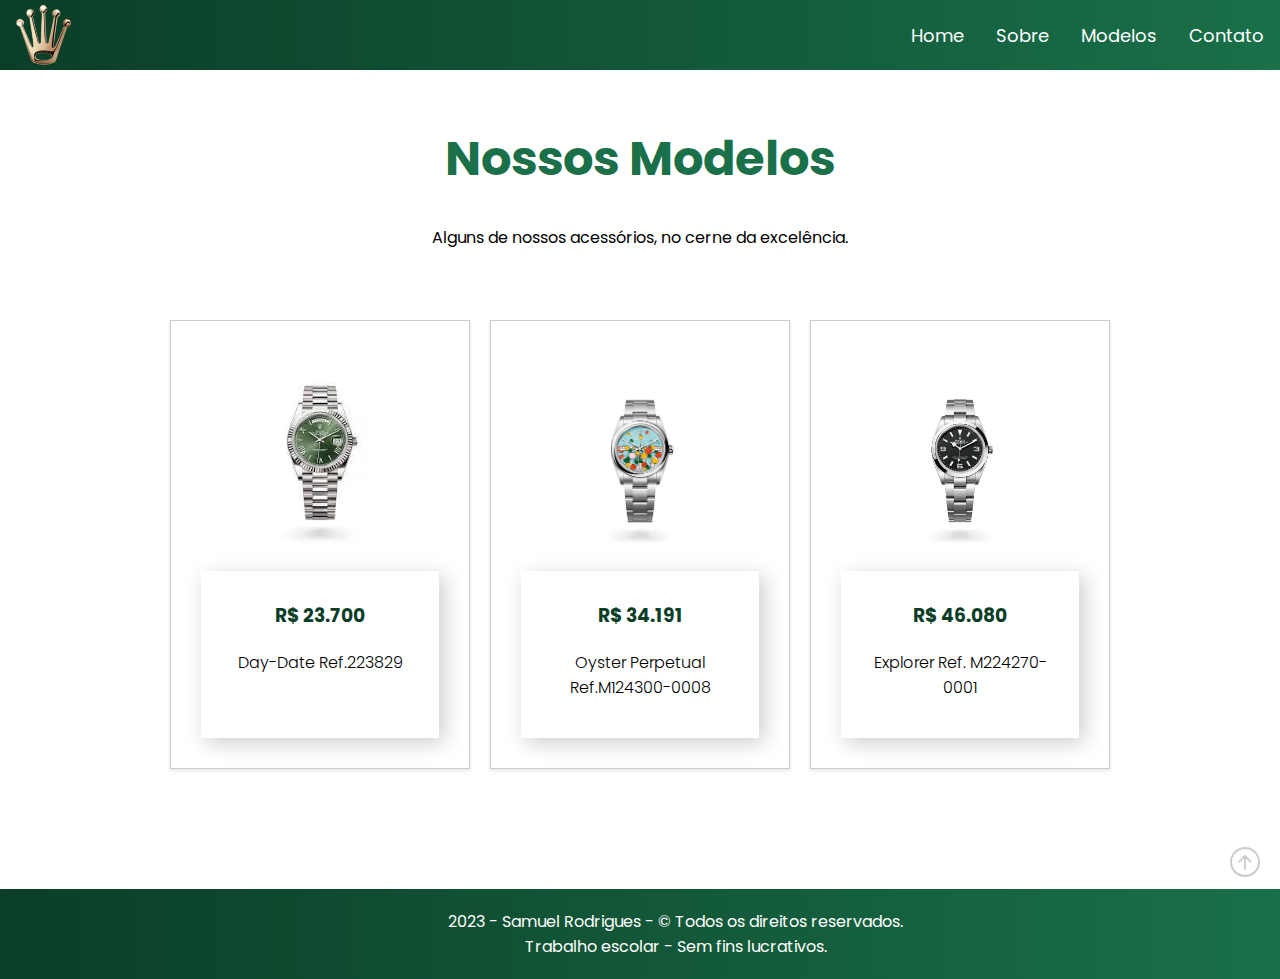
==== modelo.html @ 265abb06 "Add files via upload" ====
<!DOCTYPE html>
<html lang="pt-br">

<head>
    <title>Modelos</title>
    <meta charset="UTF-8">
    <meta name="viewport" content="width=device-width, initial-scale=1.0">
    <link rel="icon" type="img/jpg" href="logo.svg">
    <link rel="stylesheet" href="relogio.css">
    <link rel="stylesheet" href="https://cdn.jsdelivr.net/npm/bootstrap-icons@1.10.5/font/bootstrap-icons.css">
    <script defer src="script.js"></script>
</head>

<body>
    <header class="header">
        <nav class="nav">
            <img src="logo.svg">
            <button class="hamburger"></button>
            <ul class="nav-list">
                <li><a href="index.html">Home</a></li>
                <li><a href="sobre.html">Sobre</a></li>
                <li><a href="#">Modelos</a></li>
                <li><a href="contato.html">Contato</a></li>
            </ul>
        </nav>
    </header>
    <section class="modelos">
        <div class="tp">
            <h2 class="texto-m1">Nossos Modelos</h2>
            <p class="texto-m2">Alguns de nossos acessórios, no cerne da excelência.</p>
            <div class="lista">
                <div class="produto">
                    <div class="layout">
                        <div class="img-container">
                            <img src="img/m1f1.avif" alt="Produto 1" class="img1" data-hover="img/m1f2.avif">
                        </div>
                        <div class="gtexto">
                            <div class="layout-texto">
                                <h3 class="texto-m3">R$ 23.700</h3>
                                <p class="texto-m4">Day-Date Ref.223829</p>
                            </div>
                        </div>
                    </div>
                </div>
                <div class="produto">
                    <div class="layout">
                        <div class="img-container">
                            <img src="img/m2f1.avif" alt="Produto 2" class="img2" data-hover="img/m2f2.avif">
                        </div>
                        <div class="gtexto">
                            <div class="layout-texto">
                                <h3 class="texto-m3">R$ 34.191</h3>
                                <p class="texto-m4">Oyster Perpetual Ref.M124300-0008</p>
                            </div>
                        </div>
                    </div>
                </div>
                <div class="produto">
                    <div class="layout">
                        <div class="img-container">
                            <img src="img/m3f1.avif" alt="Produto 3" class="img3" data-hover="img/m3f2.avif">
                        </div>
                        <div class="gtexto">
                            <div class="layout-texto">
                                <h3 class="texto-m3">R$ 46.080</h3>
                                <p class="texto-m4">Explorer Ref. M224270-0001</p>
                            </div>
                        </div>
                    </div>
                </div>
            </div>
        </div>
    </section>
    <footer class="footer">
        <div id="txt-ft">
            <p id="pf1">2023 - Samuel Rodrigues - &copy; Todos os direitos reservados.</p>
            <p id="pf2">Trabalho escolar - Sem fins lucrativos.</p>
        </div>
    </footer>

    <i class="bi bi-arrow-up-circle" id="btop" alt="Voltar ao Topo"></i>



</body>

</html>
---- relogio.css ----
/*.css utlizado no trabalho "Relógios de Pulso"*/
@import url('https://fonts.googleapis.com/css2?family=Poppins&display=swap');
@import url('https://fonts.googleapis.com/css2?family=EB+Garamond&display=swap');

* {
    margin: 0;
    padding: 0;
    box-sizing: border-box;
}

html,
body {
    height: 100%;
    margin: 0;
    padding: 0;
}



#pi1 {
    background: transparent;
    /* Remove o background */
    height: calc(100vh - 70px);
    width: 100%;
    padding: 20px;
    box-sizing: border-box;
    color: #f9f9f9;
    text-align: center;
    display: flex;
    /* Usando flexbox para centralização vertical e horizontal */
    flex-direction: column;
    align-items: center;
    /* Centraliza horizontalmente */
    justify-content: center;
    /* Centraliza verticalmente */
    position: relative;
    /* Adicione isso para sobrepor o vídeo à div */
}

/* Estilos para o vídeo de fundo */
#backgroundVideo {
    position: absolute;
    /* Posição absoluta em relação à div #pi1 */
    top: 0;
    left: 0;
    width: 100%;
    height: 100%;
    object-fit: cover;
    /* Preenche toda a área da div */
    z-index: -1;
    /* Coloca o vídeo atrás de outros elementos */
}

#pg1 {
    font-family: 'EB Garamond', 'Poppins', 'Arial', 'Sans-serif';
}

#hg1 {
    font-size: 60px;
    font-family: 'Helvetica', 'Poppins', 'Arial', 'Sans-serif';
}

/*SOBRE*/

#bs1 {
    height: calc(100vh - 70px);
    background: transparent;
    height: 100vh;
    padding: 20px;
    margin: 0;
    color: #f9f9f9;
    box-sizing: border-box;
    text-align: center;
    display: flex;
    flex-direction: column;
    align-items: center;
    justify-content: center;
}

#hs1 {
    font-size: 60px;
    margin-right: 30%;
    margin-left: 30%;
    font-family: 'Helvetica', 'Poppins', 'Arial', 'Sans-serif';
}

/* Estilos para o bs2 */
#bs2 {
    height: 100vh;
    background-color: #fff;
    font-family: 'Poppins', 'Arial', 'Sans-serif';
    padding: 20px;
    margin-top: -70px;
    box-sizing: border-box;
    text-align: center;
    display: flex;
    flex-direction: row;
    align-items: center;
}


#hs2 {
    margin-left: 5%;
    width: 40%;
    color: #197049;
    font-size: 40px;
}

#ps2 {
    width: 40%;
    margin-left: 10%;
    font-weight: bold;
    text-align: left;
    font-size: clamp(1.125rem, 1.0625rem + 0.1563vw, 1.25rem);
    line-height: 1.6;
}

#bs3 {
    height: 200vh;
    background-color: #fff;
    font-family: 'Poppins', 'Arial', 'Sans-serif';
    margin-top: -70px;
    display: flex;
    flex-direction: column;
    align-items: center;
}

#ps3 {
    width: 40%;
    margin-left: 10%;
    text-align: left;
    font-size: clamp(1.125rem, 1.0625rem + 0.1563vw, 1.25rem);
    line-height: 1.6;
}

#ctc {
    margin-top: 5%;
    text-align: center;
    display: flex;
    flex-direction: row;
    align-items: center;
}

.container-vs2 video {
    margin-top: 5%;
    width: 100%;
    max-height: 100%;
    order: 2;
}

.img-container-s3 {
    width: 30%;
    margin-left: 10%;
}

#fs3 {
    margin-left: 5%;
    max-width: 100%;
    max-height: 100%;
}

#bs4 {
    height: 400vh;
    background-image: url(img/fs4.avif);
    background-position: center center;
    background-size: cover;
    font-family: Arial, Helvetica, sans-serif;
    padding: 20px;
    margin-top: -70px;
    display: flex;
    flex-direction: column;
    align-items: center;
}

#hs4 {
    margin-top: 15%;
    width: 40%;
    color: #212121;
    font-size: 50px;
    font-weight: bold;
}

#ps4 {
    width: 40%;
    margin-top: 2%;
    text-align: left;
    font-size: clamp(1.125rem, 1.0625rem + 0.1563vw, 1.25rem);
    line-height: 1.6;
}

#bs5 {
    height: 381.8vh;
    background-color: #ddd;
    font-family: 'Poppins', 'Arial', 'Sans-serif';
    padding: 20px;
    margin-top: -70px;
    display: flex;
    flex-direction: column;
    align-items: center;
}

#i {
    font-style: italic;
    width: 40%;
    color: #212121;
    font-size: 50px;
}

#hs5 {
    margin-top: 10%;
    width: 40%;
    color: #212121;
    font-size: 50px;
    font-weight: bold;
}

#ps5 {
    width: 40%;
    margin-top: 2%;
    text-align: left;
    font-size: clamp(1.125rem, 1.0625rem + 0.1563vw, 1.25rem);
    line-height: 1.6;
}

#img-container-s5 {
    width: 100%;
}

#fs5 {
    margin-top: 7%;
    margin-left: 10%;
    max-width: 80%;
    max-height: 80%;
}

.img-container-s52 {
    width: 100%;
    margin-left: 0;
    position: relative;
}

.txt-sobre {
    position: absolute;
    width: 367px;
    font-family: 'SangBleuKingdom', 'Times New Roman', 'Times', 'serif';
    font-size: 34px;
    font-weight: lighter;
    margin-left: 20%;
    color: #000;
    padding: 10px;
}


.l {
    position: absolute;
    top: 31.5%;
    left: 20.5%;
    font-size: 20px;
    font-family: Arial, Helvetica, sans-serif;
    font-weight: lighter;
    color: #000;
}

#fs52 {
    max-width: 100%;
}

#bs6 {
    height: 550vh;
    background-color: #000;
    font-family: 'Poppins', 'Arial', 'Sans-serif';
    padding: 20px;
    margin-top: -1px;
    display: flex;
    flex-direction: column;
    align-items: center;
}

#hs6 {
    margin-top: 5%;
    width: 40%;
    color: #f9f9f9;
    font-size: 50px;
    font-weight: bold;
}

#ps6 {
    width: 40%;
    margin-top: 2%;
    text-align: left;
    color: #fff;
    font-size: clamp(1.125rem, 1.0625rem + 0.1563vw, 1.25rem);
}

#img-container-s6 {
    width: 30%;
}

#fs6 {
    max-width: 100%;
    max-height: 100%;
}

#img-container-s61 {
    width: 80%;
}

#fs61 {
    margin-top: 10%;
    max-width: 100%;
    max-height: 100%;
}

#fs62 {
    margin-top: 3%;
    max-width: 100%;
    max-height: 100%;
}

#txt6 {
    align-items: left;
}

#ps62 {
    margin-left: 25%;
    margin-top: 5%;
    width: 50%;
    font-family: 'SangBleuKingdom', 'Times New Roman', 'Times', 'serif';
    font-size: 50px;
    color: #fff;
}

#ps63 {
    margin-left: 25%;
    margin-top: 1%;
    font-family: Arial, Helvetica, sans-serif;
    color: #fff;
}

#hs62 {
    margin-top: 5%;
    width: 50%;
    color: #f9f9f9;
    font-size: 50px;
    font-weight: bold;
}

#ps64 {
    width: 40%;
    margin-top: 2%;
    text-align: left;
    color: #fff;
    font-size: clamp(1.125rem, 1.0625rem + 0.1563vw, 1.25rem);
}

#bs7 {
    height: 300vh;
    background-image: url(img/fs7.avif);
    background-size: cover;
    background-position: center center;
    font-family: 'Poppins', 'Arial', 'Sans-serif';
    padding: 20px;
    margin-top: 0px;
    display: flex;
    flex-direction: column;
}

#ps7 {
    font-family: 'SangBleuKingdom', 'Times New Roman', 'Times', 'serif';
    width: 40%;
    font-size: 40px;
    color: rgba(255, 255, 255, 0.7);
    margin-top: 10%;
    margin-left: 10%;
}

#ps71 {
    margin-left: 10%;
    margin-top: 1%;
    font-size: 20px;
    color: rgba(255, 255, 255, 0.7);
}

#bs8 {
    height: 300vh;
    background-color: #000;
    font-family: 'Poppins', 'Arial', 'Sans-serif';
    padding: 20px;
    margin-top: 0px;
    display: flex;
    flex-direction: column;
    align-items: center;
}

#hs8 {
    margin-top: 5%;
    width: 40%;
    color: #f9f9f9;
    font-size: 50px;
    font-weight: bold;
}

#ps8 {
    width: 40%;
    margin-top: 2%;
    text-align: left;
    color: #fff;
    font-size: clamp(1.125rem, 1.0625rem + 0.1563vw, 1.25rem);
}

.txt8 {
    align-items: left;
}

#ps81 {
    font-family: 'SangBleuKingdom', 'Times New Roman', 'Times', 'serif';
    font-weight: lighter;
    width: 60%;
    font-size: 60px;
    color: #fff;
    margin-top: 10%;
    margin-left: 20%;
}

#ps82 {
    color: #fff;
    font-size: 20px;
    margin-left: 20%;
    margin-top: 3%;
}

.container-vs8 video {
    margin-top: 5%;
    width: 103.25%;
    max-height: 110%;
    margin-left: -2%;
}

#bs9 {
    height: 300vh;
    background-image: url(img/fs9.avif);
    background-size: cover;
    background-position: center center;
    font-family: 'Poppins', 'Arial', 'Sans-serif';
    padding: 20px;
    margin-top: 0px;
    display: flex;
    flex-direction: column;
    align-items: center;
}

.txt-s9 {
    margin-left: 2%;
}

#hs9 {
    margin-top: 50%;
    width: 40%;
    color: #212121;
    font-size: 50px;
    font-weight: bold;
    font-family: Arial, Helvetica, sans-serif;
}

#ps9 {
    width: 40%;
    text-align: left;
    color: #313130;
    font-weight: thin;
    font-size: clamp(1.125rem, 1.0625rem + 0.1563vw, 1.25rem);
}

/*MODELOS*/

/* Estilos para a lista de produtos */
.modelos .tp {
    min-height: 947px;
    display: flex;
    flex-direction: column;
    align-items: center;
    justify-content: center;
    margin-top: -10%;
}

.modelos .texto-m1 {
    font-size: 3rem;
    font-weight: 700;
    color: #197049;
    max-width: 100%;
    margin: 60px auto 10px;
    text-align: center;
    font-family: 'Poppins', 'Arial', 'Sans-serif';
}

.modelos .texto-m2 {
    margin: 20px auto 20px;
    font-family: 'Poppins', 'Arial', 'Sans-serif';
}

.modelos .lista {
    min-height: 432px;
    display: flex;
    flex-wrap: wrap;
    gap: 20px;
    justify-content: center;
    margin: 50px auto 0;
}

.modelos .produto {
    padding: 30px;
    border: 1px solid #ccc;
    box-shadow: 0 2px 4px rgba(0, 0, 0, 0.1);
    transition: transform 0.3s;
    width: 300px;
    /* Defina a largura desejada para cada produto */
    text-align: center;
}

.modelos .produto:hover {
    transform: translateY(-5px);
}

.modelos .img-container {
    height: 200px;
    /* Defina a altura desejada para as imagens */
    display: flex;
    align-items: center;
    justify-content: center;
}

.modelos .img1 {
    max-width: 100%;
    max-height: 100%;
    transition: transform 0.3s;
}

.modelos .img1:hover {
    transform: scale(1.1);
    background-image: url('img/m1f2.avif');
    /* Define a imagem de hover */
}

.modelos .img2 {
    max-width: 100%;
    max-height: 100%;
    transition: transform 0.3s;
}

.modelos .img2:hover {
    transform: scale(1.1);
    background-image: url('img/m2f2.avif');
    /* Define a imagem de hover */
}

.modelos .img3 {
    max-width: 100%;
    max-height: 100%;
    transition: transform 0.3s;
}

.modelos .img3:hover {
    transform: scale(1.1);
    background-image: url('img/m3f2.avif');
    /* Define a imagem de hover */
}


.modelos .gtexto {
    width: 100%;
    min-height: 167px;
    height: auto;
    box-shadow: 5px 5px 20px 0 rgba(0, 0, 0, 0.2);
    margin-top: 20px;
}

.modelos .layout-texto {
    padding: 30px;
}

.modelos .texto-m3 {
    font-weight: 700;
    margin: 0 auto;
    color: #0b3e27;
    font-family: 'Poppins', 'Arial', 'Sans-serif';
}

.modelos .texto-m4 {
    font-weight: 300;
    margin: 20px auto 0;
    font-family: 'Poppins', 'Arial', 'Sans-serif';
}

/*CONTATO*/
.container {
    font-family: 'Poppins', 'Arial', 'Sans-serif';
    margin-top: 1%;
    margin-left: 7%;
    width: 85%;
    background: #fff;
    border-radius: 6px;
    padding: 20px 60px 30px 40px;
    box-shadow: 0 5px 10px rgba(0, 0, 0, 0.2);
}

.container .conteudo {
    display: flex;
    align-items: center;
    justify-content: space-between;
}

.container .conteudo .infos {
    width: 25%;
    display: flex;
    flex-direction: column;
    align-items: center;
    justify-content: center;
    margin-top: 15px;
    position: relative;
}

.conteudo .infos::before {
    content: '';
    position: absolute;
    height: 70%;
    width: 2px;
    right: -15px;
    top: 50%;
    transform: translateY(-50%);
    background: #0b3e27;
}

.conteudo .infos .detalhe {
    margin: 14px;
    text-align: center;
}

.conteudo .infos .detalhe i {
    font-size: 30px;
    color: #197049;
    margin-bottom: 10px;
}

.conteudo .infos .detalhes .topico {
    font-size: 18px;
    font-weight: 500;
}

.conteudo .info .detalhe .texto1,
.conteudo .info .detalhe .texto2 {
    font-size: 14px;
    color: #afafb6;
}


.container .conteudo .pr {
    width: 75%;
    margin-left: 75px;
}

.conteudo .pr .tptx {
    font-size: 23px;
    font-weight: 600;
    color: #197049;
}

.pr .form {
    height: 50px;
    width: 100%;
    margin: 12px 0;
}

.pr .form input,
.pr .form textarea {
    height: 100%;
    width: 100%;
    border: none;
    outline: none;
    font-size: 16px;
    background: #F0F1F8;
    border-radius: 6px;
    padding: 0 15px;
    resize: none;
}

.pr .msg {
    min-height: 110px;
}

.pr .form textarea {
    padding-top: 6px;
}

.pr .button {
    display: inline-block;
    margin-top: 12px;
}

.pr .button button[type="submit"] {
    color: #fff;
    font-size: 18px;
    outline: none;
    border: none;
    padding: 8px 16px;
    border-radius: 6px;
    background: #197049;
    cursor: pointer;
    transition: all 0.3s ease;
}

.pr .button button[type="submit"]:hover {
    background: #0b3e27;
}

.erro {
    width: 10%;
}

/*HEADER*/
#btop {
    position: fixed;
    bottom: 20px;
    right: 20px;
    z-index: 1000;
    cursor: pointer;
    font-size: 30px;
    color: #c0c0c0d3;
    transition: 0.5s;
}

#btop:hover {
    font-size: 40px;
    color: #197049;
    transition: 0.5s;
}



img {
    max-width: 4.4%;
    height: auto;
}

a {
    font-family: 'Poppins', 'Arial', 'sans-serif';
    text-decoration: none;
}

.header {
    background: linear-gradient(to right, #0b3e27, #197049);
    padding-inline: 16px;

}

.nav {
    max-width: 1280px;
    height: 70px;
    margin-inline: auto;
    display: flex;
    justify-content: space-between;
    align-items: center;
}

.nav-list {
    display: flex;
    gap: 32px;
    list-style: none;
}

.nav-list a {
    font-size: 18px;
    color: #fff;
    padding-block: 16px;
}

.hamburger {
    display: none;
    border: none;
    background: none;
    border-top: 3px solid #fff;
    cursor: pointer;
}

.hamburger::after,
.hamburger::before {
    content: " ";
    display: block;
    width: 30px;
    height: 3px;
    background: #fff;
    margin-top: 5px;
    position: relative;
    transition: 0.3s;
}

/*FOOTER*/
.footer {
    background: linear-gradient(to right, #0b3e27, #197049);
    font-family: 'Poppins', 'Arial', 'Sans-serif';
    display: flex;
    flex-direction: column;
    align-items: center;
    justify-content: center;
    width: 100%;
    height: 10%;
    bottom: 0;
    overflow: auto;
}

.footerct {
    background: linear-gradient(to right, #0b3e27, #197049);
    font-family: 'Poppins', 'Arial', 'Sans-serif';
    display: flex;
    flex-direction: column;
    align-items: center;
    justify-content: center;
    width: 100%;
    position: absolute;
    bottom: 0;
    height: 10%;
    overflow: auto;

}

#txt-ft {
    width: 60%;
    color: #fff;
}

#pf1 {
    margin-left: 25%;
}

#pf2 {
    margin-left: 35%;
}



/*TODA RESPONSIVIDADE FOI FEITA PARA O DISPOSITIVO: IPHONE 12 PRO*/
/*RESPONSIVO HEADER*/
@media (max-width: 750px) {
    img {
        max-width: 10%;
        height: auto;
    }


    .hamburger {
        display: block;
        z-index: 2;
    }

    .nav-list {
        position: fixed;
        top: 0;
        left: 0;
        width: 100vw;
        height: 100vh;
        background: linear-gradient(to right, #0b3e27, #197049);
        clip-path: circle(100px at 90% -15%);
        transition: 1s ease-out;
        flex-direction: column;
        justify-content: space-around;
        align-items: center;
        gap: 0;
        pointer-events: none;
        z-index: 1;
    }

    .nav-list a {
        font-size: 24px;
        opacity: 0;
    }

    .nav-list li:nth-child(1) a {
        transition: 0.5s 0.2s;
    }

    .nav-list li:nth-child(2) a {
        transition: 0.5s 0.4s;
    }

    .nav-list li:nth-child(3) a {
        transition: 0.5s 0.6s;
    }

    /* Estilos ativos */

    .nav.active .nav-list {
        clip-path: circle(1500px at 90% -15%);
        pointer-events: all;
    }

    .nav.active .nav-list a {
        opacity: 1;
    }

    .nav.active .hamburger {
        position: fixed;
        top: 26px;
        right: 16px;
        border-top-color: transparent;
    }

    .nav.active .hamburger::before {
        transform: rotate(135deg);
    }

    .nav.active .hamburger::after {
        transform: rotate(-135deg);
        top: -7px;
    }
}

/*RESPONSIVO CONTATO*/
@media (max-width: 950px) {
    .container {
        width: 90%;
        padding: 30px 40px 40px 35px;
    }

    .container .conteudo .pr {
        width: 75%;
        margin-left: 55px;
    }
}

@media (max-width: 820px) {
    .container {
        margin: 20px 0;
        height: 110%;
        margin-left: 5%;
    }

    .container .conteudo {
        flex-direction: column-reverse;
    }

    .container .conteudo .info {
        width: 100%;
        flex-direction: row;
        margin-top: 40px;
        justify-content: center;
        flex-wrap: wrap;
    }

    .conteudo .infos::before {
        display: none;
    }

    .container .conteudo .info::before {
        display: none;
    }

    .container .conteudo .pr {
        width: 100%;
        margin-left: 0;
    }

    .infos {
        size: 1vh;
    }

    .texto1 {
        font-size: 1vh;
    }

    .texto2 {
        font-size: 1vh;
    }

}

/*RESPONSIVO MODELOS*/

@media (max-width: 767px) {

    .modelos .texto-m1,
    .modelos .texto-m2 {
        max-width: 90%;
        /* Reduz a largura dos textos */
    }

    .modelos .lista {
        flex-direction: column;
        /* Alinha os produtos em uma única coluna */
    }

    .modelos .produto {
        width: 100%;
        /* Faz com que os produtos ocupem toda a largura */
    }
}

/*SOBRE RESPONSIVO*/

/* Responsividade para Section1 */
@media (max-width: 800px) {
    #bs1 {
        padding: 10px;
    }

    #hs1 {
        font-size: 8vw;
    }
}

@media (max-width: 600px) {
    #bs1 {
        padding: 8px;
    }

    #hs1 {
        font-size: 6vw;
    }
}

/* Responsividade para Section2 */
@media (max-width: 900px) {
    #bs2 {
        flex-direction: column;
        align-items: center;
        height: 100vh;
    }

    #hs2 {
        width: 90%;
        font-size: 8vw;
        margin-top: 10%;
    }

    #ps2 {
        width: 90%;
        margin-top: 5%;
    }
}

@media (max-width: 700px) {
    #bs2 {
        flex-direction: column;
        align-items: center;
        height: 50vh;
    }

    #hs2 {
        width: 90%;
        font-size: 6vw;
        margin-top: 10%;
    }

    #ps2 {
        width: 90%;
        margin-top: 5%;
    }
}

/* Responsividade para Section3 */
@media (max-width: 768px) {
    #bs3 {
        margin-left: -5%;
        height: 100vh;
    }

    #ps3 {
        font-size: calc(12px + 0.5vw);
        width: 70%;
    }

    #ctc {
        flex-direction: column;
        align-items: center;
        margin-left: -12%;
    }

    .img-container-s3 {
        width: 70%;
        align-content: center;
    }
}

/* Responsividade para Section4 */
@media (max-width: 768px) {
    #bs4 {
        margin-top: 15%;
        margin-left: -5%;
        height: 300vh;
    }

    #hs4 {
        margin-top: 5%;
        font-size: 6vw;
    }

    #ps4 {
        font-size: calc(12px + 0.5vw);
        width: 60%;
    }
}

/* Responsividade para Section5 */
@media (max-width: 768px) {
    #bs5 {
        height: calc(230vh + 0.6777vh);
    }

    #i {
        width: 90%;
        font-size: 6vw;
    }

    #hs5 {
        width: 90%;
        font-size: 6vw;
    }

    #ps5 {
        font-size: calc(12px + 0.5vw);
        width: 60%;
    }

    #fs5 {
        margin-top: 5%;
        margin-left: 0;
        max-width: 100%;
        max-height: 100%;
    }

    .txt-sobre {
        margin-top: 40%;
        font-size: calc(30px + 0.5vw);
        width: 80%;
        margin-left: 2%;
    }

    .l {
        margin-top: -30%;
        font-size: 3vw;
    }

    #fs52 {
        margin-top: 130.5%;
        margin-left: 8%;
        width: 400vh;
        height: auto;
    }
}

/* Responsividade para Section6 */
@media (max-width: 768px) {
    #bs6 {
        margin-top: -2%;
        height: 480vh;
    }

    #hs6 {
        font-size: calc(50px - 0.5vw);
        width: 80%;
    }

    #ps6 {
        font-size: calc(20px - 0.5vw);
        width: 80%;
    }

    #img-container-s6 {
        width: 90%;
    }

    #img-container-s61 {
        width: 100%;
    }

    #fs61 {
        margin-top: 5%;
    }

    #fs62 {
        margin-top: 3%;
    }

    #txt6 {
        text-align: center;
    }

    #ps62 {
        font-size: calc(6vh - 0.5vw);
        width: 80%;
        margin-left: 7%;
    }

    #ps63 {
        margin-left: 5%;
    }

    #hs62 {
        font-size: calc(50px - 0.5vw);
        width: 80%;
    }

    #ps64 {
        font-size: calc(20px - 0.5vw);
        width: 80%;
    }
}

/* Responsividade para Section7 */
@media (max-width: 768px) {
    #bs7 {
        height: 200vh;
    }

    #ps7 {
        margin-left: 2%;
        font-size: calc(50px - 0.5vw);
        width: 90%;
    }

    #ps71 {
        font-size: calc(20px - 0.5vw);
        width: 80%;
        margin-left: 10%;
    }
}

/* Responsividade para Section8 */
@media (max-width: 768px) {
    #bs8 {
        height: 170vh;
    }

    #hs8 {
        font-size: calc(20px - 0.5vw);
        width: 80%;
    }

    #ps8 {
        font-size: calc(20px - 1vw);
        width: 80%;
    }

    #ps81 {
        width: 90%;
        font-size: 4vw;
        margin-top: 3%;
        margin-left: 5%;
    }

    #ps82 {
        font-size: 2vw;
        margin-left: 5%;
        margin-top: 2%;
    }
}

/* Responsividade para Section9 */
@media (max-width: 768px) {
    #bs9 {
        margin-top: 0%;
    }

    .txt-s9 {
        margin-top: 40vh;
    }

    #hs9 {
        width: 90%;
        font-size: 6vw;
        margin-top: 100%;
    }

    #ps9 {
        margin-top: 5%;
        font-size: calc(20px - 0.5vw);
        width: 80%;
    }
}

/*FOOTER RESPONSIVO*/

@media (max-width : 768px) {
    #txt-ft {
        display: flex;
        flex-direction: column;
        align-content: center;
        margin-left: -15%;

    }

    #pf1,
    #pf2 {
        font-size: calc(10px - 0.9vw);
        width: 90%;
    }
}

@media (max-width : 768px) {
    .footerct {
        display: flex;
        flex-direction: column;
        align-content: center;
        margin-left: 0;
        margin-bottom: -80%;
    }

    #pf1,
    #pf2 {
        font-size: calc(10px - 0.9vw);
        width: 90%;
    }
}
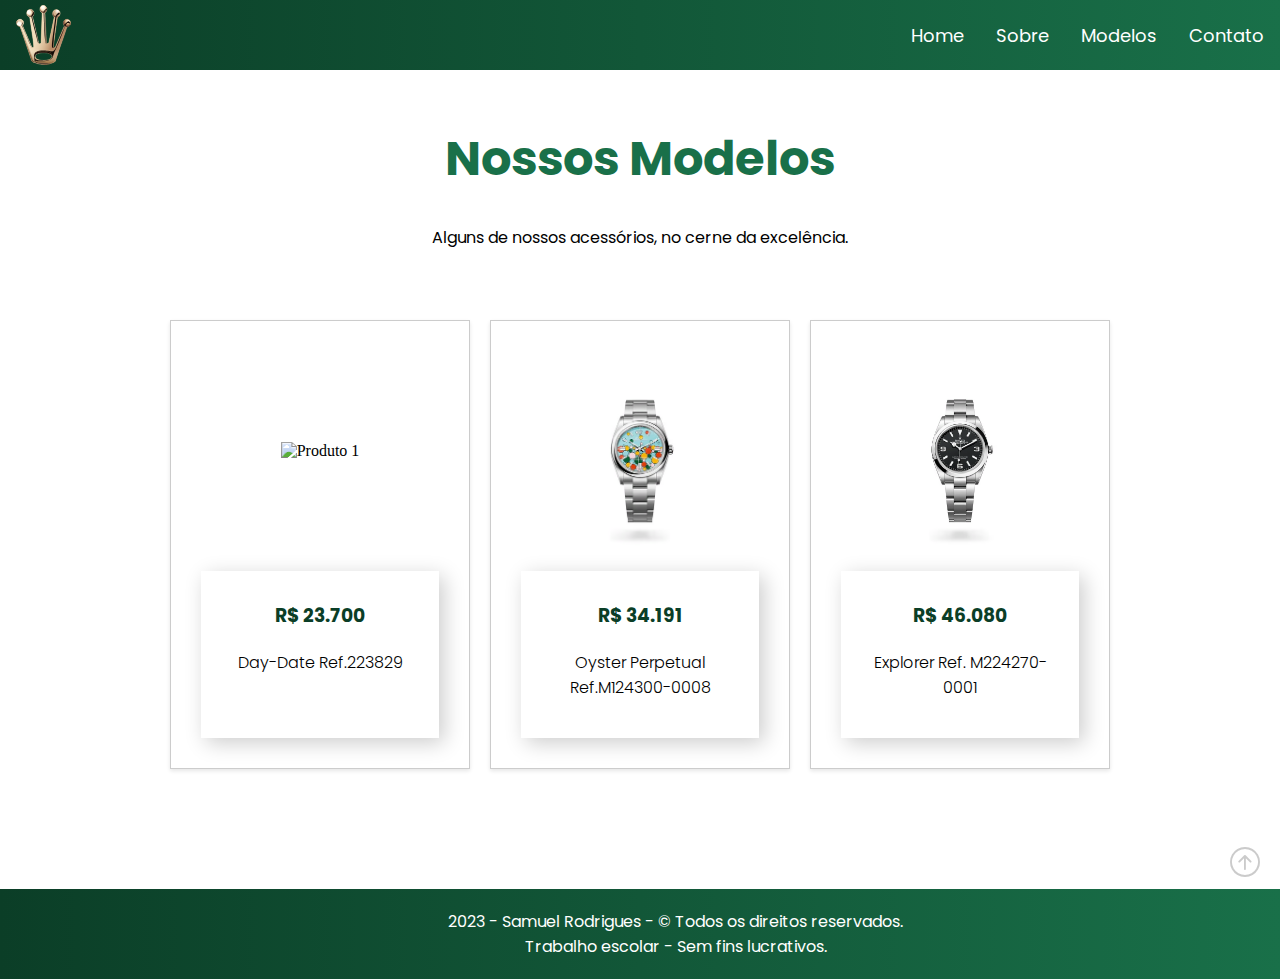
==== commit c8acbd2d: "Add files via upload" ====
--- a/modelo.html
+++ b/modelo.html
@@ -32,7 +32,7 @@
                 <div class="produto">
                     <div class="layout">
                         <div class="img-container">
-                            <img src="img/m1f1.avif" alt="Produto 1" class="img1" data-hover="img/m1f2.avif">
+                            <img src="img/m1f1.jpeg" alt="Produto 1" class="img1" data-hover="img/m1f2.avif">
                         </div>
                         <div class="gtexto">
                             <div class="layout-texto">
--- a/relogio.css
+++ b/relogio.css
@@ -8,8 +8,7 @@
     box-sizing: border-box;
 }
 
-html,
-body {
+html, body {
     height: 100%;
     margin: 0;
     padding: 0;
@@ -166,7 +165,7 @@
     background-size: cover;
     font-family: Arial, Helvetica, sans-serif;
     padding: 20px;
-    margin-top: -70px;
+    margin-top: -15%;
     display: flex;
     flex-direction: column;
     align-items: center;
@@ -189,7 +188,7 @@
 }
 
 #bs5 {
-    height: 381.8vh;
+    height: 345vh;
     background-color: #ddd;
     font-family: 'Poppins', 'Arial', 'Sans-serif';
     padding: 20px;
@@ -233,10 +232,11 @@
     max-height: 80%;
 }
 
-.img-container-s52 {
+.txt-s5 {
     width: 100%;
     margin-left: 0;
-    position: relative;
+    display: flex;
+    flex-direction: column;
 }
 
 .txt-sobre {
@@ -253,7 +253,6 @@
 
 .l {
     position: absolute;
-    top: 31.5%;
     left: 20.5%;
     font-size: 20px;
     font-family: Arial, Helvetica, sans-serif;
@@ -263,14 +262,15 @@
 
 #fs52 {
     max-width: 100%;
+    margin-left: 1.2%;
 }
 
 #bs6 {
-    height: 550vh;
+    height: 580vh;
     background-color: #000;
     font-family: 'Poppins', 'Arial', 'Sans-serif';
     padding: 20px;
-    margin-top: -1px;
+    top: 5%;
     display: flex;
     flex-direction: column;
     align-items: center;
@@ -818,7 +818,7 @@
     bottom: 0;
     height: 10%;
     overflow: auto;
-
+    
 }
 
 #txt-ft {
@@ -838,7 +838,7 @@
 
 /*TODA RESPONSIVIDADE FOI FEITA PARA O DISPOSITIVO: IPHONE 12 PRO*/
 /*RESPONSIVO HEADER*/
-@media (max-width: 750px) {
+@media (max-width: 769px) {
     img {
         max-width: 10%;
         height: auto;
@@ -973,7 +973,7 @@
 
 /*RESPONSIVO MODELOS*/
 
-@media (max-width: 767px) {
+@media (max-width: 769px) {
 
     .modelos .texto-m1,
     .modelos .texto-m2 {
@@ -1139,7 +1139,7 @@
 
     #fs52 {
         margin-top: 130.5%;
-        margin-left: 8%;
+        margin-left: 0;
         width: 400vh;
         height: auto;
     }
@@ -1148,7 +1148,7 @@
 /* Responsividade para Section6 */
 @media (max-width: 768px) {
     #bs6 {
-        margin-top: -2%;
+        margin-top: 0%;
         height: 480vh;
     }
 
@@ -1286,25 +1286,8 @@
 
     }
 
-    #pf1,
-    #pf2 {
+    #pf1, #pf2 {
         font-size: calc(10px - 0.9vw);
         width: 90%;
     }
-}
-
-@media (max-width : 768px) {
-    .footerct {
-        display: flex;
-        flex-direction: column;
-        align-content: center;
-        margin-left: 0;
-        margin-bottom: -80%;
-    }
-
-    #pf1,
-    #pf2 {
-        font-size: calc(10px - 0.9vw);
-        width: 90%;
-    }
 }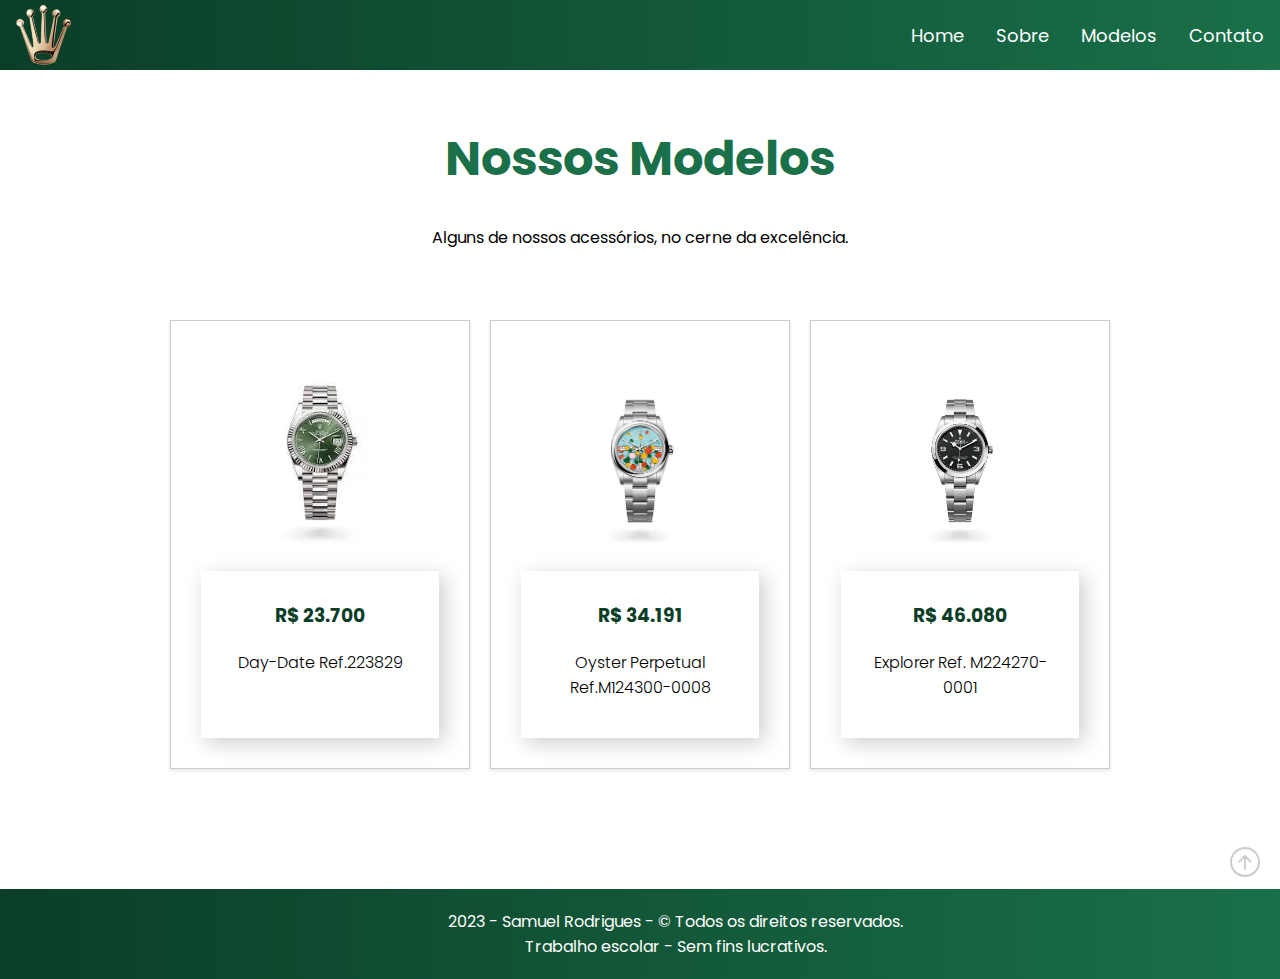
==== commit f3c88615: "Add files via upload" ====
--- a/modelo.html
+++ b/modelo.html
@@ -32,7 +32,7 @@
                 <div class="produto">
                     <div class="layout">
                         <div class="img-container">
-                            <img src="img/m1f1.jpeg" alt="Produto 1" class="img1" data-hover="img/m1f2.avif">
+                            <img src="img/m1f1.avif" alt="Produto 1" class="img1" data-hover="img/m1f2.avif">
                         </div>
                         <div class="gtexto">
                             <div class="layout-texto">
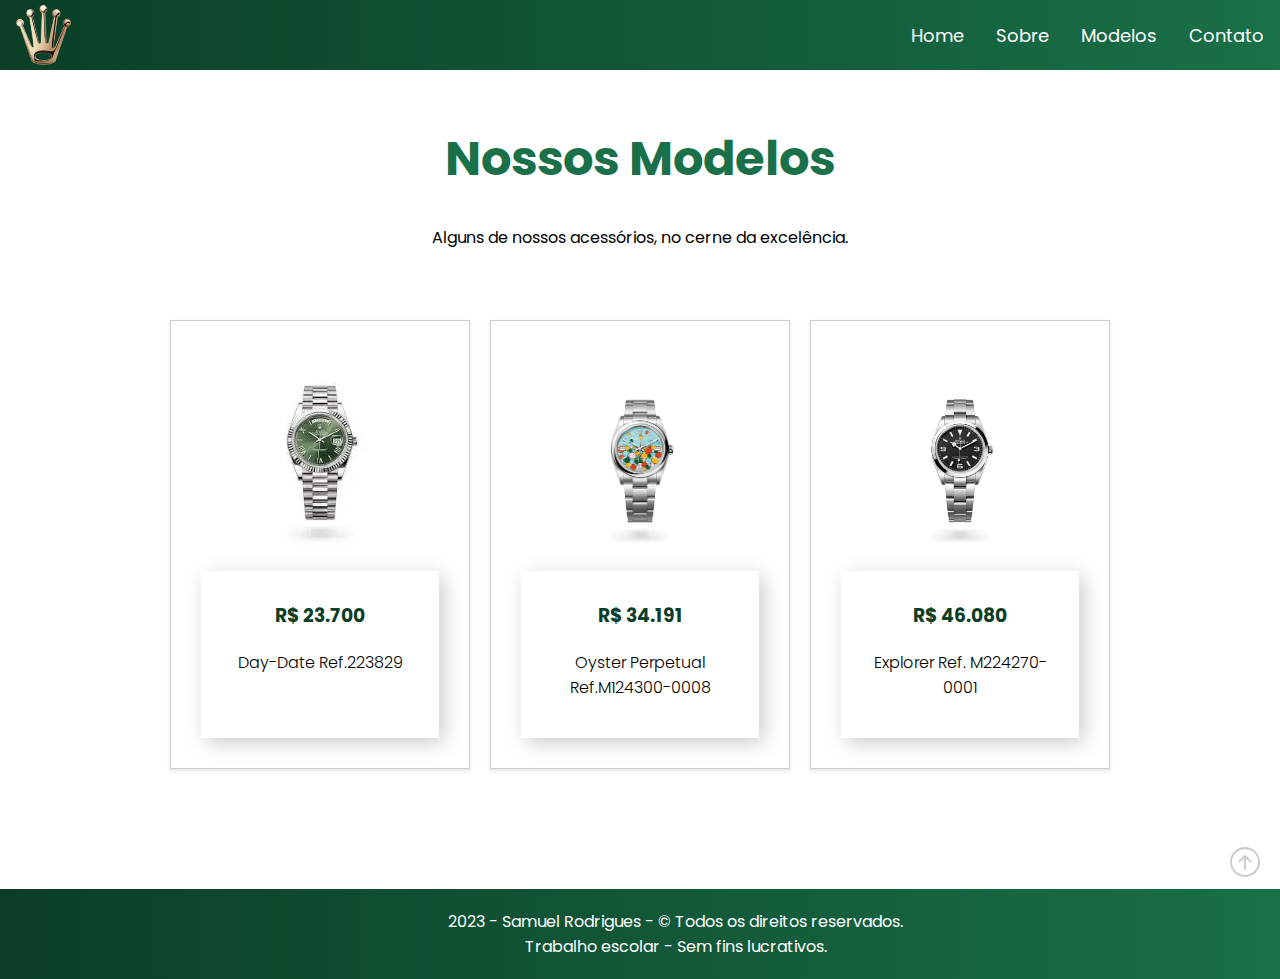
==== commit 6f8ba59e: "Add files via upload" ====
--- a/modelo.html
+++ b/modelo.html
@@ -32,7 +32,7 @@
                 <div class="produto">
                     <div class="layout">
                         <div class="img-container">
-                            <img src="img/m1f1.avif" alt="Produto 1" class="img1" data-hover="img/m1f2.avif">
+                            <img src="img/m1f1.webp" alt="Produto 1" class="img1" data-hover="img/m1f2.avif">
                         </div>
                         <div class="gtexto">
                             <div class="layout-texto">
@@ -45,7 +45,7 @@
                 <div class="produto">
                     <div class="layout">
                         <div class="img-container">
-                            <img src="img/m2f1.avif" alt="Produto 2" class="img2" data-hover="img/m2f2.avif">
+                            <img src="img/m2f1.webp" alt="Produto 2" class="img2" data-hover="img/m2f2.avif">
                         </div>
                         <div class="gtexto">
                             <div class="layout-texto">
@@ -58,7 +58,7 @@
                 <div class="produto">
                     <div class="layout">
                         <div class="img-container">
-                            <img src="img/m3f1.avif" alt="Produto 3" class="img3" data-hover="img/m3f2.avif">
+                            <img src="img/m3f1.webp" alt="Produto 3" class="img3" data-hover="img/m3f2.avif">
                         </div>
                         <div class="gtexto">
                             <div class="layout-texto">
--- a/relogio.css
+++ b/relogio.css
@@ -160,7 +160,7 @@
 
 #bs4 {
     height: 400vh;
-    background-image: url(img/fs4.avif);
+    background-image: url(img/fs4.webp);
     background-position: center center;
     background-size: cover;
     font-family: Arial, Helvetica, sans-serif;
@@ -172,13 +172,20 @@
 }
 
 #hs4 {
-    margin-top: 15%;
+    margin-top: 20%;
     width: 40%;
     color: #212121;
     font-size: 50px;
     font-weight: bold;
 }
 
+#hs41 {
+    margin-top: 10%;
+    width: 40%;
+    color: #212121;
+    font-size: 50px;
+    font-weight: bold;
+}
 #ps4 {
     width: 40%;
     margin-top: 2%;
@@ -355,7 +362,7 @@
 
 #bs7 {
     height: 300vh;
-    background-image: url(img/fs7.avif);
+    background-image: url(img/fs7.webp);
     background-size: cover;
     background-position: center center;
     font-family: 'Poppins', 'Arial', 'Sans-serif';
@@ -438,7 +445,7 @@
 
 #bs9 {
     height: 300vh;
-    background-image: url(img/fs9.avif);
+    background-image: url(img/fs9.webp);
     background-size: cover;
     background-position: center center;
     font-family: 'Poppins', 'Arial', 'Sans-serif';
@@ -536,7 +543,7 @@
 
 .modelos .img1:hover {
     transform: scale(1.1);
-    background-image: url('img/m1f2.avif');
+    background-image: url('img/m1f2.webp');
     /* Define a imagem de hover */
 }
 
@@ -548,7 +555,7 @@
 
 .modelos .img2:hover {
     transform: scale(1.1);
-    background-image: url('img/m2f2.avif');
+    background-image: url('img/m2f2.webp');
     /* Define a imagem de hover */
 }
 
@@ -560,7 +567,7 @@
 
 .modelos .img3:hover {
     transform: scale(1.1);
-    background-image: url('img/m3f2.avif');
+    background-image: url('img/m3f2.webp');
     /* Define a imagem de hover */
 }
 
